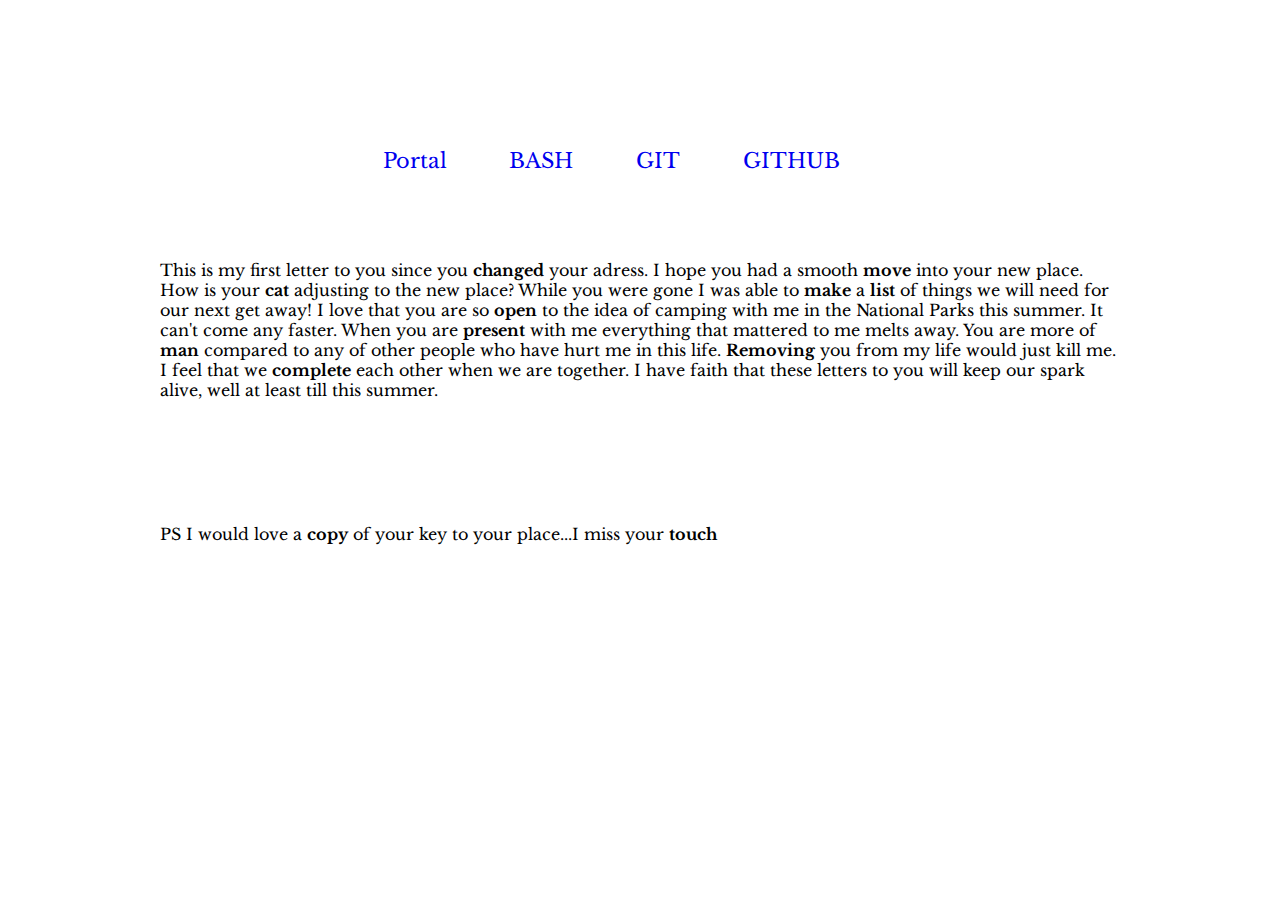
==== bash.html @ 131cebf1 "added css" ====
<!DOCTYPE html>
<html>
<head>
	<meta charset="utf-8">
	<meta name="viewport" content="width=device-width, initial-scale=1">
	<link href="https://fonts.googleapis.com/css?family=Libre+Baskerville" rel="stylesheet">
	<link href="https://fonts.googleapis.com/css?family=Give+You+Glory" rel="stylesheet">
	<link href="css/SOP-loveletters.css" rel ="stylesheet">
	<title>Bash love letter</title>
</head>
<body class="container">
	<header>
		<h1>SOP Love Letters</h1>
	</header>
	<nav class="navbar">
		<ul>
			<li><a href="../index.html">Portal</a></li>
			<li><a href="bash.html">BASH</a></li>
			<li><a href="GIT.html">GIT</a></li>
			<li><a href="GIThub.html">GITHUB</a></li>
		</ul>
	</nav>
	<main>
		<section>
			<h2>Dear BASH,</h2>
		</section>
		<section>
			<p>This is my first letter to you since you <b>changed</b> your adress. I hope you had a smooth <b>move</b> into your new place. How is your <b>cat</b> adjusting to the new place? While you were gone I was able to <b>make</b> a <b>list</b> of things we will need for our next get away! I love that you are so <b>open</b> to the idea of camping with me in the National Parks this summer. It can't come any faster. When you are <b>present</b> with me everything that mattered to me melts away. You are more of <b>man</b> compared to any of other people who have hurt me in this life. <b>Removing</b> you from my life would just kill me. I feel that we <b>complete</b> each other when we are together. I have faith that these letters to you will keep our spark alive, well at least till this summer.</p> 
			<br>
			<div>
				<h4>Love,</h4>
				<h4>Olivia</h4>
			</div>
			<p>PS I would love a <b>copy</b> of your key to your place...I miss your <b>touch</b></p>
		</section>
	</main>
</body>
</html>
---- css/SOP-loveletters.css ----
*,
*:before,
*:after{
	margin: 0;
	padding: 0;
}
body{
	background: url('../img/heart.jpg') center center fixed no-repeat;
	background-size: cover;
	font-family: 'Libre Baskerville', serif;
	font-weight: normal;
	font-size: 1em;

}
nav ul li{
	font-family: 'Libre Baskerville', serif;
	font-size: 1.3em;
	text-align: center;
	list-style: none;
	display: inline-block;
	padding-right: 6%;
}
ul li{
	font-family: 'Libre Baskerville', serif;
	font-size: 1.3em;
	text-align: center;
	list-style: none;
	display: inline-block;
}
a {
	text-decoration: none;
}
h1{
	font-family: 'Libre Baskerville', serif;
 	font-weight: normal;
 	font-size: 6em;
 	text-align: center;
 	color: white;
 	padding-top: 3%;
}
h2{
	font-family: 'Give You Glory', cursive;
	font-weight: normal;
 	font-size: 3em;
 	text-align: left;
 	color: white;
 	padding-top: 1%;
}
h4{
	font-family: 'Give You Glory', cursive;
	font-weight: normal;
 	font-size: 2em;
 	text-align: left;
 	color: white;
 	padding-left: 10%;
 	/*padding-top: 1%;*/
}
.container{
	max-width: 960px;
	margin: 0 auto;
}
.navbar{
	max-width: 100%;
	text-align:center;
}
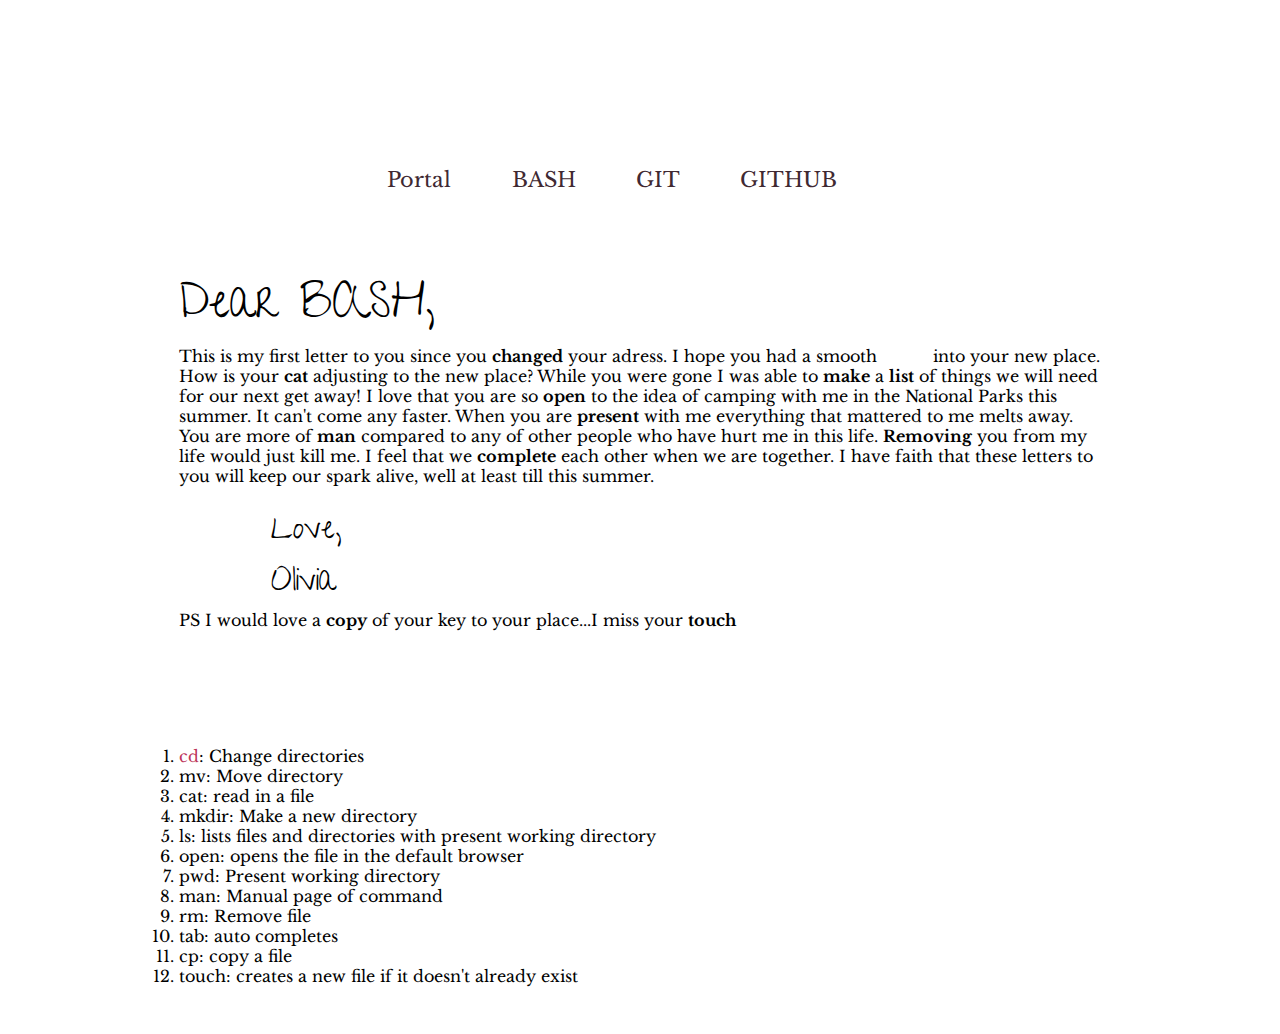
==== commit 912346ab: "updated css & added to Github" ====
--- a/bash.html
+++ b/bash.html
@@ -21,18 +21,64 @@
 		</ul>
 	</nav>
 	<main>
-		<section>
-			<h2>Dear BASH,</h2>
-		</section>
-		<section>
-			<p>This is my first letter to you since you <b>changed</b> your adress. I hope you had a smooth <b>move</b> into your new place. How is your <b>cat</b> adjusting to the new place? While you were gone I was able to <b>make</b> a <b>list</b> of things we will need for our next get away! I love that you are so <b>open</b> to the idea of camping with me in the National Parks this summer. It can't come any faster. When you are <b>present</b> with me everything that mattered to me melts away. You are more of <b>man</b> compared to any of other people who have hurt me in this life. <b>Removing</b> you from my life would just kill me. I feel that we <b>complete</b> each other when we are together. I have faith that these letters to you will keep our spark alive, well at least till this summer.</p> 
+		<div class="box">
+			<section>
+				<h2>Dear BASH,</h2>
+			</section>
+			<section>
+				<p>This is my first letter to you since you <b>changed</b> your adress. I hope you had a smooth <span id="move" style="color:white;">move</span> into your new place. How is your <b>cat</b> adjusting to the new place? While you were gone I was able to <b>make</b> a <b>list</b> of things we will need for our next get away! I love that you are so <b>open</b> to the idea of camping with me in the National Parks this summer. It can't come any faster. When you are <b>present</b> with me everything that mattered to me melts away. You are more of <b>man</b> compared to any of other people who have hurt me in this life. <b>Removing</b> you from my life would just kill me. I feel that we <b>complete</b> each other when we are together. I have faith that these letters to you will keep our spark alive, well at least till this summer.</p> 
 			<br>
 			<div>
 				<h4>Love,</h4>
 				<h4>Olivia</h4>
 			</div>
-			<p>PS I would love a <b>copy</b> of your key to your place...I miss your <b>touch</b></p>
-		</section>
+				<p>PS I would love a <b>copy</b> of your key to your place...I miss your <b>touch</b></p>
+			</section>
+		</div>
+		<br>
+		<div class="box">
+			<section>
+				<ol>
+					<li>
+						<span id="cd-key" style="background-color: transparent;">cd</span>: Change directories
+					</li>
+					<li>
+						mv: Move directory
+					</li>
+					<li>
+						cat: read in a file
+					</li>
+					<li>
+						mkdir: Make a new directory
+					</li>
+					<li>
+						ls: lists files and directories with present working directory
+					</li>
+					<li>
+						open: opens the file in the default browser            
+					</li>
+					<li>
+						pwd: Present working directory
+					</li>
+					<li>
+						man: Manual page of command
+					</li>
+					<li>
+						rm: Remove file
+					</li>
+					<li>
+						tab: auto completes
+					</li>
+					<li>
+						cp: copy a file
+					</li>
+					<li>
+						touch: creates a new file if it doesn't already exist
+					</li>
+				</ol>
+				
+			</section>
+		</div>
 	</main>
 </body>
 </html>--- a/css/SOP-loveletters.css
+++ b/css/SOP-loveletters.css
@@ -13,6 +13,7 @@
 
 }
 nav ul li{
+	/*color: #402932;*/
 	font-family: 'Libre Baskerville', serif;
 	font-size: 1.3em;
 	text-align: center;
@@ -28,7 +29,14 @@
 	display: inline-block;
 }
 a {
+	color: #402932;
 	text-decoration: none;
+}
+a:hover{
+	color: white;
+}
+a:vistied{
+	color: #7F5264;
 }
 h1{
 	font-family: 'Libre Baskerville', serif;
@@ -43,7 +51,7 @@
 	font-weight: normal;
  	font-size: 3em;
  	text-align: left;
- 	color: white;
+ 	color: black;
  	padding-top: 1%;
 }
 h4{
@@ -51,7 +59,7 @@
 	font-weight: normal;
  	font-size: 2em;
  	text-align: left;
- 	color: white;
+ 	color: black;
  	padding-left: 10%;
  	/*padding-top: 1%;*/
 }
@@ -62,4 +70,16 @@
 .navbar{
 	max-width: 100%;
 	text-align:center;
+	background:rgba(255,255,255,.9);
+	padding: 2%;
 }
+.box{
+   background: rgba(255,255,255,.9);*/
+   padding: 2% 0% 0% 3.2%;
+   margin-top: 3%;
+   margin-bottom: 3%;
+   padding: 2%;
+}
+span{
+	color: #BD355A;
+}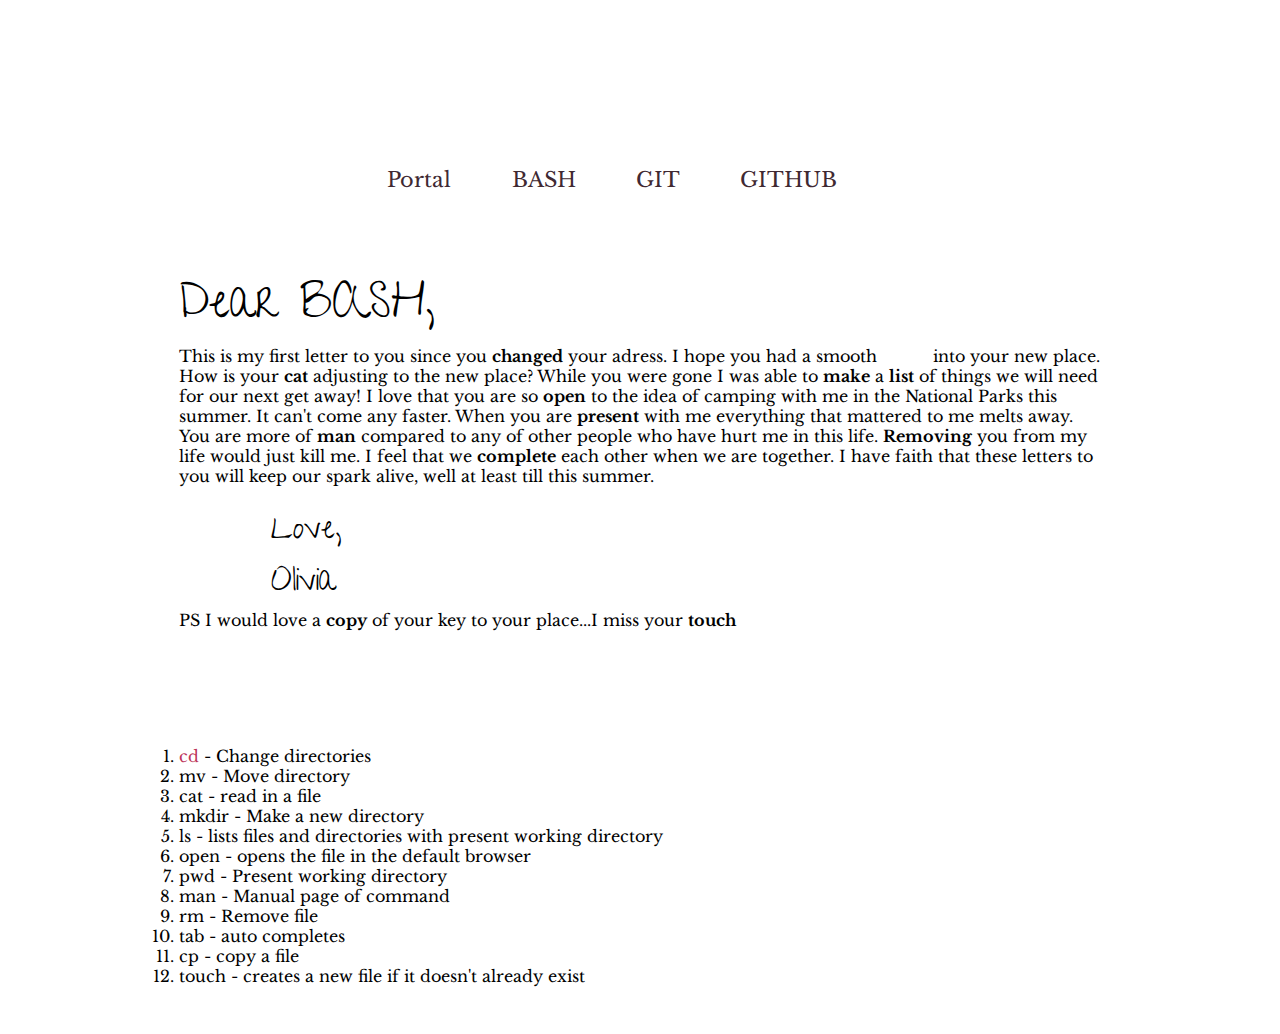
==== commit c3f36453: "add more to letter" ====
--- a/bash.html
+++ b/bash.html
@@ -40,40 +40,40 @@
 			<section>
 				<ol>
 					<li>
-						<span id="cd-key" style="background-color: transparent;">cd</span>: Change directories
+						<span id="cd-key" style="background-color: transparent;">cd</span> - Change directories
 					</li>
 					<li>
-						mv: Move directory
+						mv - Move directory
 					</li>
 					<li>
-						cat: read in a file
+						cat - read in a file
 					</li>
 					<li>
-						mkdir: Make a new directory
+						mkdir - Make a new directory
 					</li>
 					<li>
-						ls: lists files and directories with present working directory
+						ls - lists files and directories with present working directory
 					</li>
 					<li>
-						open: opens the file in the default browser            
+						open - opens the file in the default browser            
 					</li>
 					<li>
-						pwd: Present working directory
+						pwd - Present working directory
 					</li>
 					<li>
-						man: Manual page of command
+						man - Manual page of command
 					</li>
 					<li>
-						rm: Remove file
+						rm - Remove file
 					</li>
 					<li>
-						tab: auto completes
+						tab - auto completes
 					</li>
 					<li>
-						cp: copy a file
+						cp - copy a file
 					</li>
 					<li>
-						touch: creates a new file if it doesn't already exist
+						touch - creates a new file if it doesn't already exist
 					</li>
 				</ol>
 				
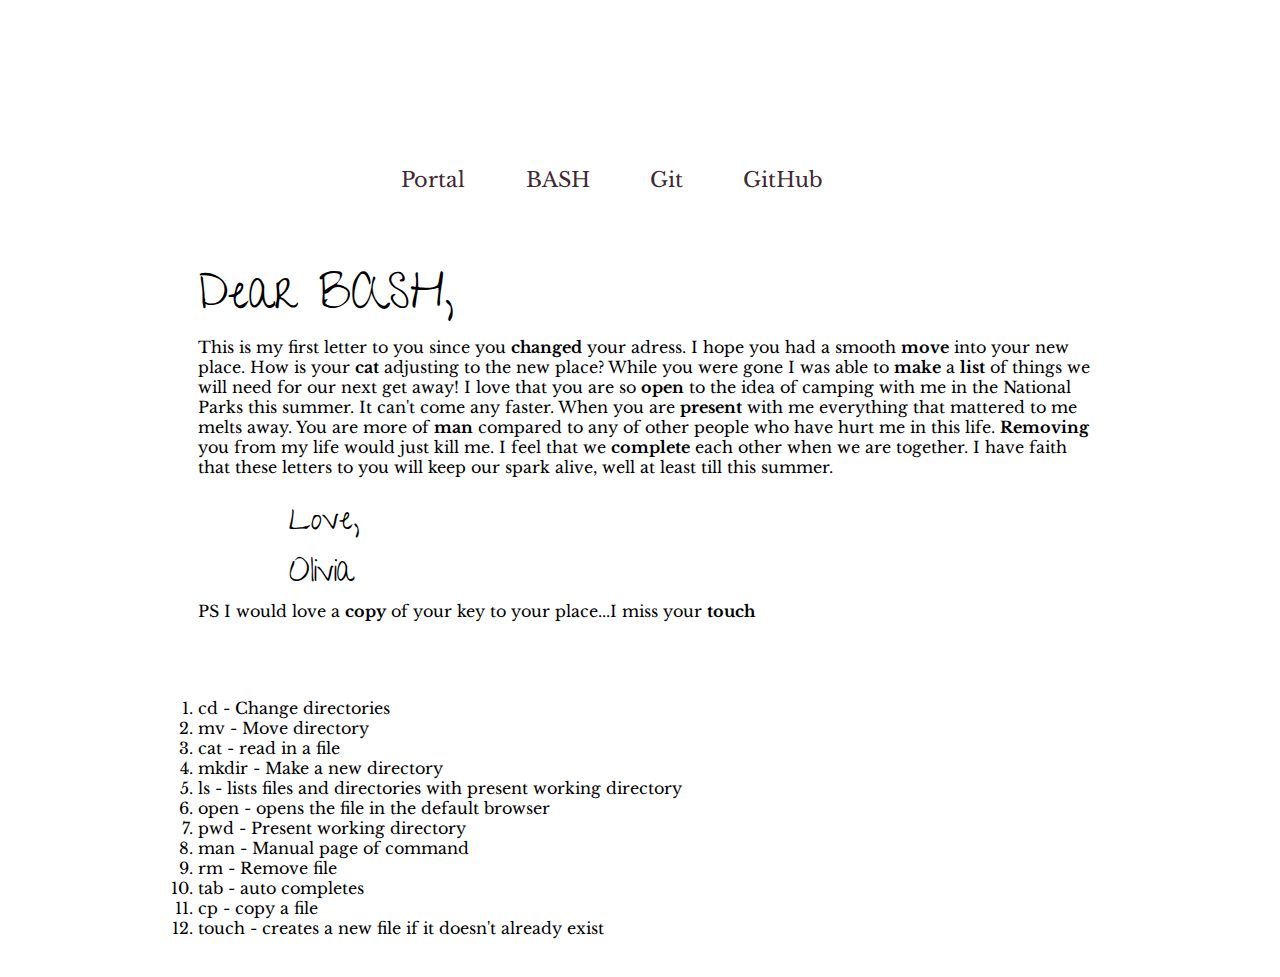
==== commit 2696f7bb: "added css to rest of files" ====
--- a/bash.html
+++ b/bash.html
@@ -8,7 +8,7 @@
 	<link href="css/SOP-loveletters.css" rel ="stylesheet">
 	<title>Bash love letter</title>
 </head>
-<body class="container">
+<body class="container bkbash">
 	<header>
 		<h1>SOP Love Letters</h1>
 	</header>
@@ -16,21 +16,21 @@
 		<ul>
 			<li><a href="../index.html">Portal</a></li>
 			<li><a href="bash.html">BASH</a></li>
-			<li><a href="GIT.html">GIT</a></li>
-			<li><a href="GIThub.html">GITHUB</a></li>
+			<li><a href="GIT.html">Git</a></li>
+			<li><a href="GIThub.html">GitHub</a></li>
 		</ul>
 	</nav>
 	<main>
 		<div class="box">
 			<section>
-				<h2>Dear BASH,</h2>
+				<h2 class="greeting">Dear BASH,</h2>
 			</section>
 			<section>
-				<p>This is my first letter to you since you <b>changed</b> your adress. I hope you had a smooth <span id="move" style="color:white;">move</span> into your new place. How is your <b>cat</b> adjusting to the new place? While you were gone I was able to <b>make</b> a <b>list</b> of things we will need for our next get away! I love that you are so <b>open</b> to the idea of camping with me in the National Parks this summer. It can't come any faster. When you are <b>present</b> with me everything that mattered to me melts away. You are more of <b>man</b> compared to any of other people who have hurt me in this life. <b>Removing</b> you from my life would just kill me. I feel that we <b>complete</b> each other when we are together. I have faith that these letters to you will keep our spark alive, well at least till this summer.</p> 
+				<p>This is my first letter to you since you <b>changed</b> your adress. I hope you had a smooth <b>move</b> into your new place. How is your <b>cat</b> adjusting to the new place? While you were gone I was able to <b>make</b> a <b>list</b> of things we will need for our next get away! I love that you are so <b>open</b> to the idea of camping with me in the National Parks this summer. It can't come any faster. When you are <b>present</b> with me everything that mattered to me melts away. You are more of <b>man</b> compared to any of other people who have hurt me in this life. <b>Removing</b> you from my life would just kill me. I feel that we <b>complete</b> each other when we are together. I have faith that these letters to you will keep our spark alive, well at least till this summer.</p> 
 			<br>
 			<div>
-				<h4>Love,</h4>
-				<h4>Olivia</h4>
+				<h4 class="greeting">Love,</h4>
+				<h4 class="greeting">Olivia</h4>
 			</div>
 				<p>PS I would love a <b>copy</b> of your key to your place...I miss your <b>touch</b></p>
 			</section>
@@ -40,7 +40,7 @@
 			<section>
 				<ol>
 					<li>
-						<span id="cd-key" style="background-color: transparent;">cd</span> - Change directories
+						cd - Change directories
 					</li>
 					<li>
 						mv - Move directory
--- a/css/SOP-loveletters.css
+++ b/css/SOP-loveletters.css
@@ -5,8 +5,8 @@
 	padding: 0;
 }
 body{
-	background: url('../img/heart.jpg') center center fixed no-repeat;
-	background-size: cover;
+	/*background: url('../img/heart.jpg') center center fixed no-repeat;
+	background-size: cover;*/
 	font-family: 'Libre Baskerville', serif;
 	font-weight: normal;
 	font-size: 1em;
@@ -47,7 +47,7 @@
  	padding-top: 3%;
 }
 h2{
-	font-family: 'Give You Glory', cursive;
+/*	font-family: 'Give You Glory', cursive;*/	
 	font-weight: normal;
  	font-size: 3em;
  	text-align: left;
@@ -72,13 +72,44 @@
 	text-align:center;
 	background:rgba(255,255,255,.9);
 	padding: 2%;
+	margin-bottom: 2%;
 }
 .box{
    background: rgba(255,255,255,.9);*/
-   padding: 2% 0% 0% 3.2%;
-   margin-top: 3%;
-   margin-bottom: 3%;
-   padding: 2%;
+   margin-top: 2%;
+   margin-bottom: 2%;
+   padding: 2% 2% 2% 4%;
+}
+.bkindex{
+		background: url('../img/lights.jpg') center center fixed no-repeat;
+	background-size: cover;
+}
+.bkbash{
+	background: url('../img/heart.jpg') center center fixed no-repeat;
+	background-size: cover;
+}
+.bkgit{
+	background: url('../img/flower_heart.jpg') center center fixed no-repeat;
+	background-size: cover;
+}
+.bkgithub{
+	background: url('../img/love_heart.jpg') center center fixed no-repeat;
+	background-size: cover;
+}
+.greeting{
+		font-family: 'Give You Glory', cursive;
+}
+.greeting1{
+	font-family: 'Cedarville Cursive', cursive;
+}
+.greeting2{
+	font-family: 'Rochester', cursive;
+}
+.content1{
+	font-family: 'Crimson Text', serif;
+}
+.content2{
+	font-family: 'Lora', serif;
 }
 span{
 	color: #BD355A;
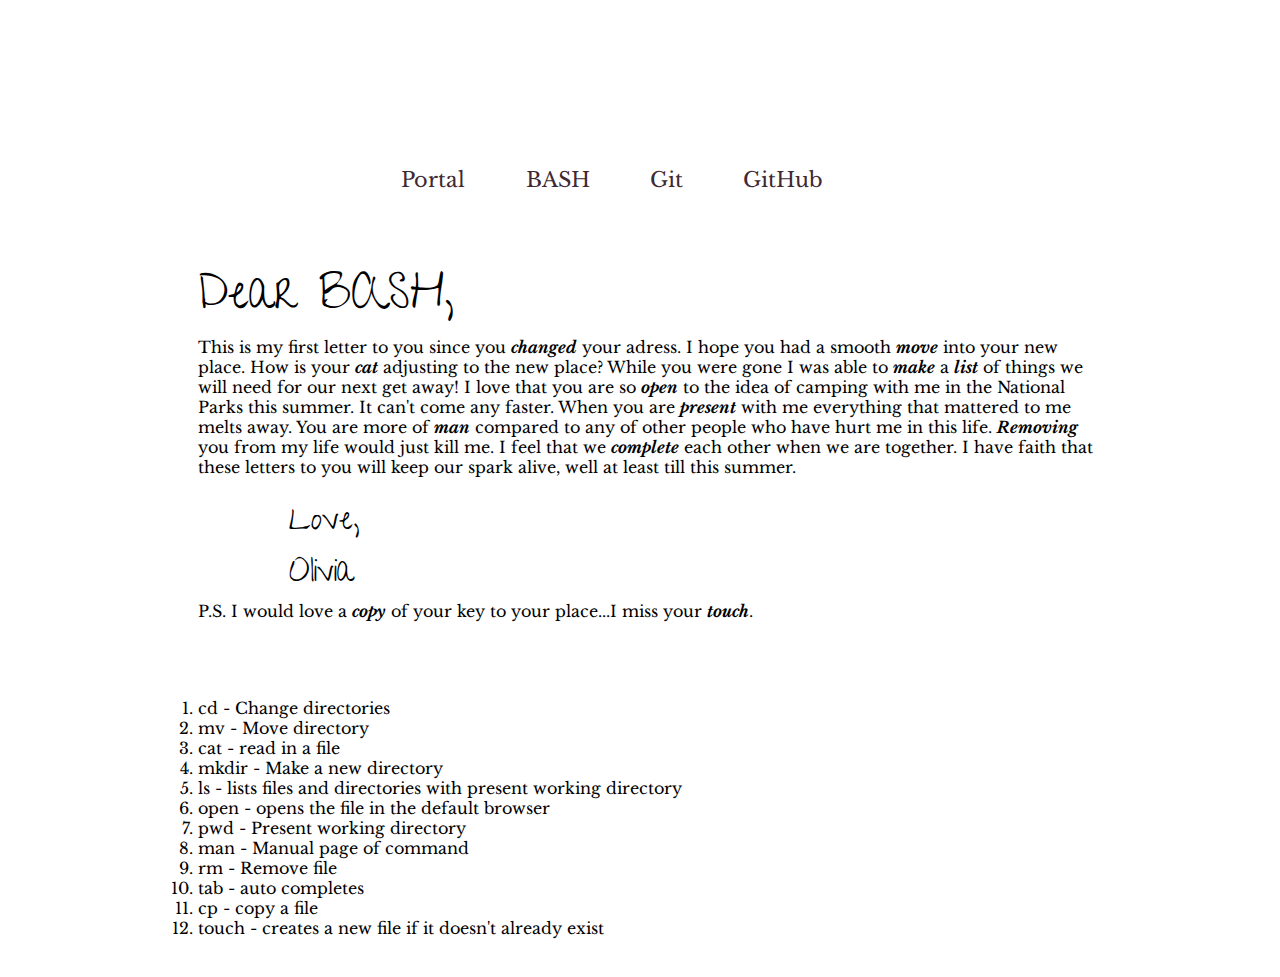
==== commit dc0c6b99: "modified imgs" ====
--- a/bash.html
+++ b/bash.html
@@ -26,13 +26,13 @@
 				<h2 class="greeting">Dear BASH,</h2>
 			</section>
 			<section>
-				<p>This is my first letter to you since you <b>changed</b> your adress. I hope you had a smooth <b>move</b> into your new place. How is your <b>cat</b> adjusting to the new place? While you were gone I was able to <b>make</b> a <b>list</b> of things we will need for our next get away! I love that you are so <b>open</b> to the idea of camping with me in the National Parks this summer. It can't come any faster. When you are <b>present</b> with me everything that mattered to me melts away. You are more of <b>man</b> compared to any of other people who have hurt me in this life. <b>Removing</b> you from my life would just kill me. I feel that we <b>complete</b> each other when we are together. I have faith that these letters to you will keep our spark alive, well at least till this summer.</p> 
+				<p>This is my first letter to you since you <em><strong>changed</strong></em> your adress. I hope you had a smooth <em><strong>move</strong></em> into your new place. How is your <em><strong>cat</strong></em> adjusting to the new place? While you were gone I was able to <em><strong>make</strong></em> a <em><strong>list</strong></em> of things we will need for our next get away! I love that you are so <em><strong>open</strong></em> to the idea of camping with me in the National Parks this summer. It can't come any faster. When you are <em><strong>present</strong></em> with me everything that mattered to me melts away. You are more of <em><strong>man</strong></em> compared to any of other people who have hurt me in this life. <em><strong>Removing </strong></em>you from my life would just kill me. I feel that we <em><strong>complete</strong></em> each other when we are together. I have faith that these letters to you will keep our spark alive, well at least till this summer.</p> 
 			<br>
 			<div>
 				<h4 class="greeting">Love,</h4>
 				<h4 class="greeting">Olivia</h4>
 			</div>
-				<p>PS I would love a <b>copy</b> of your key to your place...I miss your <b>touch</b></p>
+				<p>P.S. I would love a <em><strong>copy</strong></em> of your key to your place...I miss your <em><strong>touch</strong></em>.</p>
 			</section>
 		</div>
 		<br>
--- a/css/SOP-loveletters.css
+++ b/css/SOP-loveletters.css
@@ -110,7 +110,4 @@
 }
 .content2{
 	font-family: 'Lora', serif;
-}
-span{
-	color: #BD355A;
 }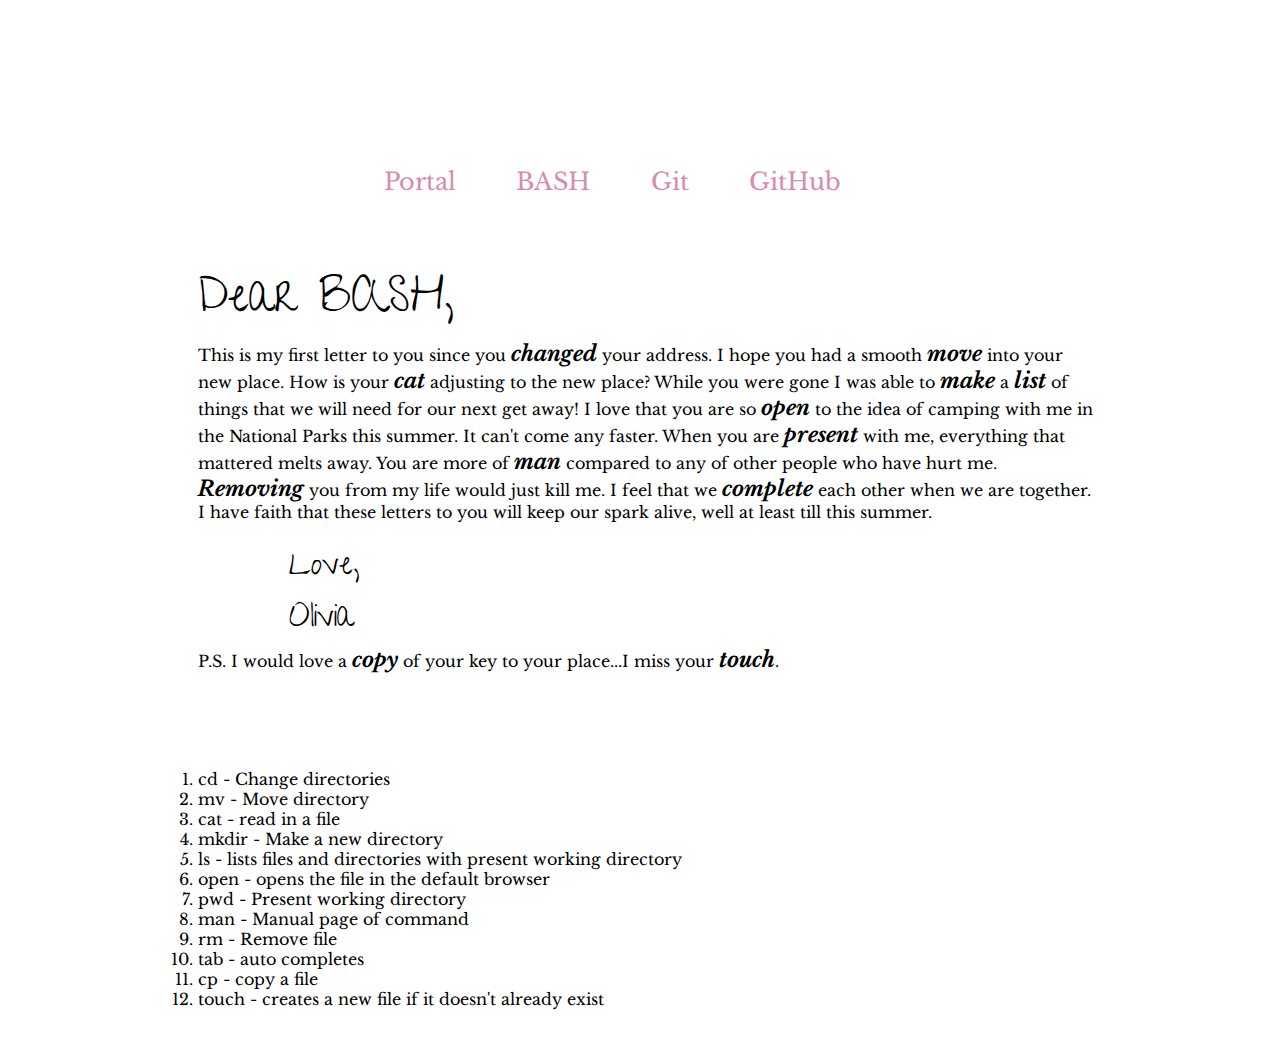
==== commit f3f401fa: "critique updated" ====
--- a/bash.html
+++ b/bash.html
@@ -26,13 +26,13 @@
 				<h2 class="greeting">Dear BASH,</h2>
 			</section>
 			<section>
-				<p>This is my first letter to you since you <em><strong>changed</strong></em> your adress. I hope you had a smooth <em><strong>move</strong></em> into your new place. How is your <em><strong>cat</strong></em> adjusting to the new place? While you were gone I was able to <em><strong>make</strong></em> a <em><strong>list</strong></em> of things we will need for our next get away! I love that you are so <em><strong>open</strong></em> to the idea of camping with me in the National Parks this summer. It can't come any faster. When you are <em><strong>present</strong></em> with me everything that mattered to me melts away. You are more of <em><strong>man</strong></em> compared to any of other people who have hurt me in this life. <em><strong>Removing </strong></em>you from my life would just kill me. I feel that we <em><strong>complete</strong></em> each other when we are together. I have faith that these letters to you will keep our spark alive, well at least till this summer.</p> 
+				<p>This is my first letter to you since you <span class="tooltip"><em><strong>changed</strong></em><span class="tooltiptext">1</span></span> your address. I hope you had a smooth <span class="tooltip"><em><strong>move</strong></em><span class="tooltiptext">2</span></span> into your new place. How is your <span class="tooltip"><em><strong>cat</strong></em><span class="tooltiptext">3</span></span> adjusting to the new place? While you were gone I was able to <span class="tooltip"><em><strong>make</strong></em><span class="tooltiptext">4</span></span> a <span class="tooltip"><em><strong>list</strong></em><span class="tooltiptext">5</span></span> of things that we will need for our next get away! I love that you are so <span class="tooltip"><em><strong>open</strong></em><span class="tooltiptext">6</span></span> to the idea of camping with me in the National Parks this summer. It can't come any faster. When you are <span class="tooltip"><em><strong>present</strong></em><span class="tooltiptext">7</span></span> with me, everything that mattered melts away. You are more of <span class="tooltip"><em><strong>man</strong></em><span class="tooltiptext">8</span></span> compared to any of other people who have hurt me. <span class="tooltip"><em><strong>Removing</strong></em><span class="tooltiptext">9</span></span> you from my life would just kill me. I feel that we <span class="tooltip"><em><strong>complete</strong></em><span class="tooltiptext">10</span></span> each other when we are together. I have faith that these letters to you will keep our spark alive, well at least till this summer.</p> 
 			<br>
 			<div>
 				<h4 class="greeting">Love,</h4>
 				<h4 class="greeting">Olivia</h4>
 			</div>
-				<p>P.S. I would love a <em><strong>copy</strong></em> of your key to your place...I miss your <em><strong>touch</strong></em>.</p>
+				<p>P.S. I would love a <span class="tooltip"><em><strong>copy</strong></em><span class="tooltiptext">11</span></span> of your key to your place...I miss your <span class="tooltip"><em><strong>touch</strong></em><span class="tooltiptext">12</span></span>.</p>
 			</section>
 		</div>
 		<br>
--- a/css/SOP-loveletters.css
+++ b/css/SOP-loveletters.css
@@ -15,7 +15,7 @@
 nav ul li{
 	/*color: #402932;*/
 	font-family: 'Libre Baskerville', serif;
-	font-size: 1.3em;
+	font-size: 1.5em;
 	text-align: center;
 	list-style: none;
 	display: inline-block;
@@ -29,14 +29,15 @@
 	display: inline-block;
 }
 a {
-	color: #402932;
+	color: #D88BAF;
 	text-decoration: none;
 }
 a:hover{
-	color: white;
+	color: #EA2459;
 }
-a:vistied{
-	color: #7F5264;
+
+em{
+	font-size: 16pt;
 }
 h1{
 	font-family: 'Libre Baskerville', serif;
@@ -75,7 +76,7 @@
 	margin-bottom: 2%;
 }
 .box{
-   background: rgba(255,255,255,.9);*/
+   background: rgba(255,255,255,.85);
    margin-top: 2%;
    margin-bottom: 2%;
    padding: 2% 2% 2% 4%;
@@ -107,7 +108,30 @@
 }
 .content1{
 	font-family: 'Crimson Text', serif;
+	font-size: 13pt;
 }
 .content2{
 	font-family: 'Lora', serif;
+}
+.tooltip{
+	position: relative;
+	display: inline-block;
+}
+.tooltip .tooltiptext {
+   visibility: hidden;
+   width: 30px;
+   background-color: #FE5779;
+   color: white;
+   text-align: center;
+   border-radius: 5px;
+   padding: 5px 0;
+
+   position: absolute;
+   z-index: 1;
+   top: -5px;
+   left: 105%;
+
+}
+.tooltip:hover .tooltiptext{
+	visibility: visible;
 }